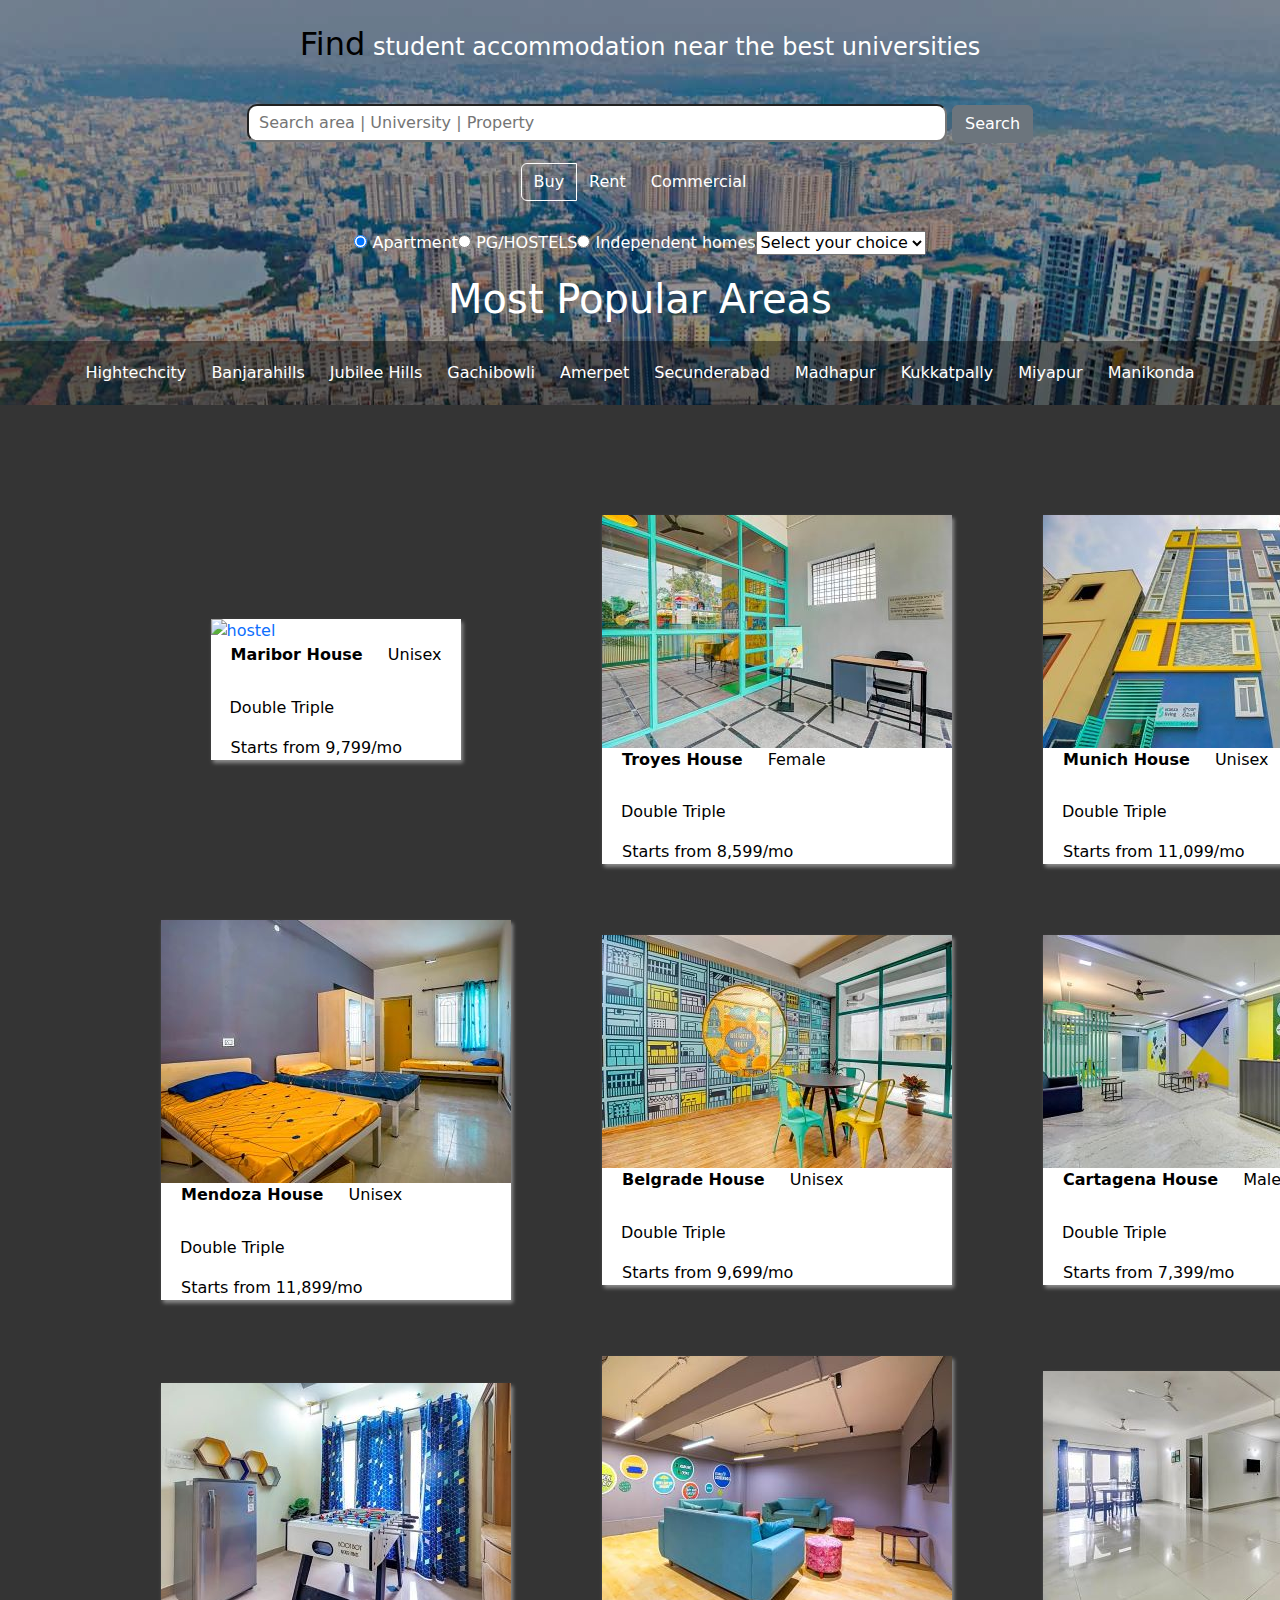
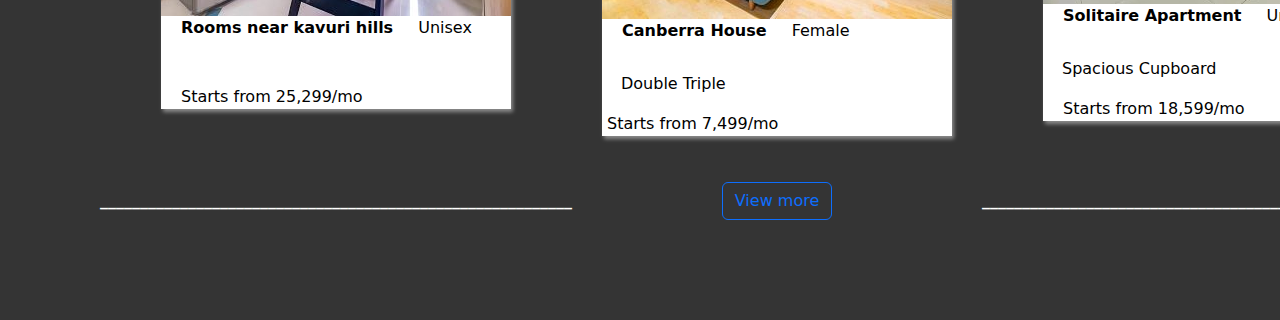
==== Hyderabad.html @ a1119e0d "Add files via upload" ====
<!DOCTYPE html>
<html lang="en">
    <head>
        <meta charset="utf-8">
        <meta name="viewport" content="width=device-width, initial-scale=1">
        <title>Bootstrap demo</title>
        <link href="https://cdn.jsdelivr.net/npm/bootstrap@5.3.3/dist/css/bootstrap.min.css" rel="stylesheet" integrity="sha384-QWTKZyjpPEjISv5WaRU9OFeRpok6YctnYmDr5pNlyT2bRjXh0JMhjY6hW+ALEwIH" crossorigin="anonymous">
        <link rel="stylesheet" href="hyd.css">

        <link rel="stylesheet" href="https://cdnjs.cloudflare.com/ajax/libs/font-awesome/6.6.0/css/all.min.css" integrity="sha512-Kc323vGBEqzTmouAECnVceyQqyqdsSiqLQISBL29aUW4U/M7pSPA/gEUZQqv1cwx4OnYxTxve5UMg5GT6L4JJg==" crossorigin="anonymous" referrerpolicy="no-referrer" />
      
      </head>
<body>
    <section class="sec1">
        
          <div class="con1">
            <p style="padding: 20px; font-size: x-large; color: rgb(255, 255, 255);">
              <span style="color: rgb(0, 0, 0); font-size: xx-large;">Find</span>   student accommodation near the best universities</p>
            <input class="search" type="text" placeholder=" Search area | University | Property " id="Search" >
            <label for="Search">
              <button type="submit" class="btn btn-secondary" style="color: white;">Search</button>
            </label>
          </div>
          <div class="con2">
            <div class="btn-group" role="group" aria-label="Basic radio toggle button group">
              <input type="radio" class="btn-check" name="btnradio" id="btnradio1" autocomplete="off" checked>
              <label class="btn btn-outline" for="btnradio1" style="color: rgb(255, 255, 255); ">Buy</label>
              <input type="radio" class="btn-check" name="btnradio" id="btnradio2" autocomplete="off">
              <label class="btn btn-outline" for="btnradio2" style="color: rgb(255, 255, 255);">Rent </label>
              <input type="radio" class="btn-check" name="btnradio" id="btnradio3" autocomplete="off">
              <label class="btn btn-outline" for="btnradio3" style="color: rgb(255, 255, 255);">Commercial</label>
            </div>
          </div>
          <div class="con3">
            <div class="insidecon3">
              <label class="radiobtn">
                <input type="radio" name="House" id="apartment" value="apartment">
                Apartment
              </label>
              <label class="radiobtn">
                <input type="radio" name="House" id="pg_hostel" value="pg_hostel">
                PG/HOSTELS
              </label>
              <label class="radiobtn">
                <input type="radio" name="House" id="independent_homes" value="independent_homes">
                Independent homes
              </label>
              <select class="select2" name="typeofhomes" id="TH">
                <option value="op0">Choose type</option>
              </select>
            </div>
            <div class="con4">
                <h1 style="padding: 10px; font-weight: 500; color: white;">Most Popular Areas</h1>
        <div class="areas">
            <a href="#">Hightechcity</a>
            <a href="#">Banjarahills</a>
            <a href="#">Jubilee Hills</a>
            <a href="#">Gachibowli</a>
            <a href="#">Amerpet</a>
            <a href="#">Secunderabad</a>
            <a href="#">Madhapur</a>
            <a href="#">Kukkatpally</a>
            <a href="#">Miyapur</a>
            <a href="#">Manikonda</a>
        </div>
            </div>
        
    </section>
    <section class="sec2">
        <div class="hostels">
            <a href="https://www.stanzaliving.com/hyderabad/pg-hostel-in-kondapur/co_ed/maribor-house?latitude=17.4698143&longitude=78.3853779&meta=eyJjdCI6IkoyYURISGZmYnBkdUpBMEVqRUZCclY2U0Zkd0ZTRHRJTFBKcVhBZHByZXlVWlB0a1NQQ3Z2OThQT0loa0ZkcEwiLCJpdiI6ImI2NmU1NzA5MGNkOTc4NjRhYTA5ZjhhZTlmYjg2NjZlIiwicyI6ImNiNjViNzMzODIwNmQyMjUifQ%3D%3D" style="text-decoration:none; padding: 10px;" ><div class="cards">
              <img src="maribor.jpg" alt="hostel" >
              <br> 
              <b style="color: black;padding: 20px;">Maribor House</b>
              <span style="color: black; padding-left: 5x;">Unisex</span>
              <i class="fa-solid fa-mars-and-venus"  style="color: black; padding: 10px;"></i>
              <br>
              <i class="fa-solid fa-bed" style="padding-left: 20px; color: black; font-size: larger;" ></i>
              <i class="fa-solid fa-bed"style="padding-left: 20px; color: black; font-size: larger;"></i>
              <p style="color: black; padding-left: 19px;">Double         Triple </p>
              <p style="color: black; padding-left: 20px;"> Starts from 9,799/mo</p>
            </div>
          </a>
            <a href="https://www.stanzaliving.com/hyderabad/pg-in-narsingi/female/troyes-house?latitude=17.4177464&longitude=78.4399014&meta=eyJjdCI6Ik1LNHVPNERIL2FWNS9zYkUzbXBWdXZCa241L3ZidXhSVHpzTTdITktGV2Q5R0FwWERKcXoxT1kwamdBeDc4QWMiLCJpdiI6IjJmNDVmZTNhZWQ0MjZkM2ZhMDg3ODc1NzNmOTk0NDI5IiwicyI6IjdhMDNhYmY2OTJmY2NiOWYifQ%3D%3D"  style="text-decoration:none; padding: 10px;">
              <div class="cards">
              <img src="Banjara.jpg" alt="hostel" >
              <br> 
              <b style="color: black;padding: 20px;">Troyes House</b>
              <span style="color: black; padding-left: 5x;">Female</span>
              <i class="fa-solid fa-venus"  style="color: black; padding: 10px;"></i>
              <br>
              <i class="fa-solid fa-bed" style="padding-left: 20px; color: black; font-size: larger;" ></i>
              <i class="fa-solid fa-bed"style="padding-left: 20px; color: black; font-size: larger;"></i>
              <p style="color: black; padding-left: 19px;">Double         Triple </p>
              <p style="color: black; padding-left: 20px;"> Starts from 8,599/mo</p>
              </div>
            </a>
            <a href="https://www.stanzaliving.com/hyderabad/pg-hostel-in-gachibowli/co_ed/munich-house?latitude=17.43886195&longitude=78.3993197&meta=[base64]%3D%3D" style="text-decoration:none; padding: 10px;" ><div class="cards">
              <img src="jubliee.jpg" alt="hostel" >
              <br> 
              <b style="color: black;padding: 20px;">Munich House</b>
              <span style="color: black; padding-left: 5x;">Unisex</span>
              <i class="fa-solid fa-mars-and-venus"  style="color: black; padding: 10px;"></i>
              <br>
              <i class="fa-solid fa-bed" style="padding-left: 20px; color: black; font-size: larger;" ></i>
              <i class="fa-solid fa-bed"style="padding-left: 20px; color: black; font-size: larger;"></i>
              <p style="color: black; padding-left: 19px;">Double         Triple </p>
              <p style="color: black; padding-left: 20px;"> Starts from 11,099/mo</p>
            </div>
          </a>
            <a href="https://www.stanzaliving.com/hyderabad/pg-hostel-in-gachibowli/co_ed/mendoza-house?latitude=17.43886195&longitude=78.3993197&meta=[base64]%3D%3D" style="text-decoration:none; padding: 10px;" ><div class="cards">
              <img src="Gachibowli.jpg" alt="hostel" >
              <br> 
              <b style="color: black;padding: 20px;">Mendoza House</b>
              <span style="color: black; padding-left: 5x;">Unisex</span>
              <i class="fa-solid fa-mars-and-venus"  style="color: black; padding: 10px;"></i>
              <br>
              <i class="fa-solid fa-bed" style="padding-left: 20px; color: black; font-size: larger;" ></i>
              <i class="fa-solid fa-bed"style="padding-left: 20px; color: black; font-size: larger;"></i>
              <p style="color: black; padding-left: 19px;">Double         Triple </p>
              <p style="color: black; padding-left: 20px;"> Starts from 11,899/mo</p>
            </div>
          </a>
            <a href="https://www.stanzaliving.com/hyderabad/pg-hostel-in-ameerpet/co_ed/belgrade-house?latitude=17.4337246&longitude=78.5006827&meta=eyJjdCI6IkJXTm5BN1YyMXA4SUlZd0lUbjhJTzNWQlBUbTllTCtETlZZWkhPQys0eXllYzF2ZlRqYStFNjJQNzVCVWxoR1giLCJpdiI6IjlhYzJhZDcyODUxYTBjMDE1ZjQ1MTM0ODQ0Mjg2N2UzIiwicyI6Ijk3YzhjNTAxYzY5M2UzZDEifQ%3D%3D" style="text-decoration:none; padding: 10px;" ><div class="cards">
              <img src="amerpet.jpg" alt="hostel" >
              <br> 
              <b style="color: black;padding: 20px;">Belgrade House</b>
              <span style="color: black; padding-left: 5x;">Unisex</span>
              <i class="fa-solid fa-mars-and-venus"  style="color: black; padding: 10px;"></i>
              <br>
              <i class="fa-solid fa-bed" style="padding-left: 20px; color: black; font-size: larger;" ></i>
              <i class="fa-solid fa-bed"style="padding-left: 20px; color: black; font-size: larger;"></i>
              <p style="color: black; padding-left: 19px;">Double         Triple </p>
              <p style="color: black; padding-left: 20px;"> Starts from 9,699/mo</p>
            </div>
          </a>
            <a href="https://www.stanzaliving.com/hyderabad/pg-in-himayatnagar/male/cartagena-house?latitude=17.4337246&longitude=78.5006827&meta=eyJjdCI6IjFMVUJEcTZDVlRjK1BUUHlaRWZ6UzNHa3Z2dzlhem5Ba0N5Wkt1Q2F2eHlWeWhVTUxLNzB0dDVTUVJ2R2FiMEwiLCJpdiI6IjBkYzQ5YWMxZTcyYzM3NmE2ZmVkNmIxOWE5ZDVhMmMwIiwicyI6IjQ3OTljZThiMTFiYzZiMWQifQ%3D%3D" style="text-decoration:none; padding: 10px;" ><div class="cards">
              <img src="Secunderabad.jpg" alt="hostel" >
              <br> 
              <b style="color: black;padding: 20px;">Cartagena House</b>
              <span style="color: black; padding-left: 5x;">Male</span>
              <i class="fa-solid fa-mars"  style="color: black; padding: 10px;"></i>
              <br>
              <i class="fa-solid fa-bed" style="padding-left: 20px; color: black; font-size: larger;" ></i>
              <i class="fa-solid fa-bed"style="padding-left: 20px; color: black; font-size: larger;"></i>
              <p style="color: black; padding-left: 19px;">Double         Triple </p>
              <p style="color: black; padding-left: 20px;"> Starts from 7,399/mo</p>
            </div>
          </a>
            <a href="https://www.stanzaliving.com/apartments/flats-for-rent-in-hyderabad/madhapur/building-near-kavuri-hills-hectorville-loc103?latitude=17.465295290693756&longitude=78.37977046152449&meta=eyJjdCI6IlBQdnRzemtwQ2t3QVhEc0VQSUlvV0ZwdGpCUmpWWTZlNkp6blE5OTNKejJvZ3lqOWR4QVE4TDBRTG5LTGhmbDIiLCJpdiI6IjVmMDkxNTQ2YWRjMjczNzllYzVmNjQzYTIwNzQyNDI5IiwicyI6ImExODYwYmJmNWY1YmRlYzcifQ%3D%3D&isEntireFlat=false" style="text-decoration:none; padding: 10px;" ><div class="cards">
              <img src="madhapur.jpg" alt="hostel" >
              <br> 
              <b style="color: black;padding: 20px;">Rooms near kavuri hills</b>
              <span style="color: black; padding-left: 5x;">Unisex</span>
              <i class="fa-solid fa-mars-and-venus"  style="color: black; padding: 10px;"></i>
              <br>
              <i class="fa-solid fa-bed" style="padding-left: 20px; color: black; font-size: larger;" ></i>
              <i class="fa-solid fa-bed"style="padding-left: 20px; color: black; font-size: larger;"></i>
              <p style="color: black; padding-left: 19px;"></p>
              <p style="color: black; padding-left: 20px;"> Starts from 25,299/mo</p>
            </div>
          </a>
            <a href="https://www.stanzaliving.com/hyderabad/hostel-pg-in-kukatpally/female/canberra-house" style="text-decoration:none; padding: 10px;" ><div class="cards">
              <img src="kukkatpally.jpg" alt="hostel" >
              <br> 
              <b style="color: black;padding: 20px;">Canberra House</b>
              <span style="color: black; padding-left: 5x;">Female</span>
              <i class="fa-solid fa-venus"  style="color: black; padding: 10px;"></i>
              <br>
              <i class="fa-solid fa-bed" style="padding-left: 20px; color: black; font-size: larger;" ></i>
              <i class="fa-solid fa-bed"style="padding-left: 20px; color: black; font-size: larger;"></i>
              <p style="color: black; padding-left: 19px;">Double         Triple </p>
              <p style="color: black; padding-left: 5px;"> Starts from 7,499/mo</p>
            </div>
          </a>
            <a href="https://www.stanzaliving.com/apartments/flats-for-rent-in-hyderabad/kondapur/solitaire-apartment-society-loc9?latitude=17.4981608&longitude=78.3567628&meta=eyJjdCI6Im9NSFhpb1dkY0UwU0psY0IzaW9ZZjJEM0pRK1JaZ2xUYXp2QUZycUxwMG5OVnN4Z09BOWMrbXc0SmpEcWRZZVciLCJpdiI6ImNmYTU4NDY0ZDY3YWNmODI1MDYwMzhlNjA3MDA3NmQ5IiwicyI6ImMxOGE2YmI0MjJlNDc2MGQifQ%3D%3D&isEntireFlat=false" style="text-decoration:none; padding: 10px;" ><div class="cards">
              <img src="miyapur.jpg" alt="hostel" >
              <br> 
              <b style="color: black;padding: 20px;">Solitaire Apartment</b>
              <span style="color: black; padding-left: 5x;">Unisex</span>
              <i class="fa-solid fa-mars-and-venus"  style="color: black; padding: 10px;"></i>
              <br>
              <i class="fa-solid fa-bed" style="padding-left: 20px; color: black; font-size: larger;" ></i>
              <i class="fas fa-archive" style="padding-left: 20px; color: black; font-size: larger;"></i> 
              <p style="color: black; padding-left: 19px;">Spacious Cupboard       </p>
              <p style="color: black; padding-left: 20px;"> Starts from 18,599/mo</p>
            </div>
            </a>
            <div class="dash">
              <b style="color: white;">___________________________________________________________</b>
            </div>
              
            
            <div class="showmore">
              <button class="btn btn-outline-primary" >View more</button>
            </div>
            <div class="dash">
              <b style="color: white;">___________________________________________________________</b>
            </div>
        </div>
        
    </section>
    <script>
        document.addEventListener('DOMContentLoaded', function() {
    const radioButtons = document.querySelectorAll('input[name="House"]');
    const selectElement = document.getElementById('TH');
    
    const options = {
        apartment: [
            {value: 'Select any choice',text:'Select your choice'},
            { value: '1bhk', text: '1BHK' },
            { value: '2bhk', text: '2BHK' },
            { value: '3bhk', text: '3BHK' },
            { value: '4bhk', text: '4BHK' },
            { value: '4plusbhk', text: '4+BHK' }
        ],
        pg_hostel: [
            {value: 'Select any choice',text:'Select your choice'},
            { value: 'single_sharing', text: 'Single Sharing' },
            { value: 'double_sharing', text: 'Double Sharing' },
            { value: 'triple_sharing', text: 'Triple Sharing' },
            { value: 'quad_sharing', text: 'Quad Sharing' }
        ],
        independent_homes: [
            {value: 'Select any choice',text:'Select your choice'},
            { value: '1bhk', text: '1BHK' },
            { value: '2bhk', text: '2BHK' },
            { value: '3bhk', text: '3BHK' },
            { value: '4bhk', text: '4BHK' },
            { value: '4plusbhk', text: '4+BHK' }
        ]
    };

    function updateSelectOptions(houseType) {
        selectElement.innerHTML = '';
        options[houseType].forEach(option => {
            const optionElement = document.createElement('option');
            optionElement.value = option.value;
            optionElement.text = option.text;
            selectElement.appendChild(optionElement);
        });
    }

    radioButtons.forEach(radio => {
        radio.addEventListener('change', function() {
            if (this.checked) {
                updateSelectOptions(this.value);
            }
        });
    });
    
    const checkedRadio = document.querySelector('input[name="House"]:checked');
    if (checkedRadio) {
        updateSelectOptions(checkedRadio.value);
    } else if (radioButtons.length > 0) {
        radioButtons[0].checked = true;
        updateSelectOptions(radioButtons[0].value);
    }
});


    </script>
</body>
</html>
---- hyd.css ----
.body{
    padding: 0;
    margin: 0;
}
.sec1{
    text-align: center;
    background-image: url("hyd2.jpg");
    background-repeat: no-repeat;
    background-size: cover;
    
}
.areas{
    padding: 20px;
    background-color: rgba(0, 0, 0, 0.4);
    width: 100%;
}
.areas a{
    padding: 10px;
    position: relative;
    color: rgb(255, 255, 255);
    font-size: medium; 
    text-decoration: none;
    transition: font-size 0.3s ease-in-out; 
}
.areas a::after{
    content: '';
    position: absolute;
    width: 0px;
    height: 2px; 
    background-color: rgb(255, 255, 255);
    bottom: 0; 
    left: 50%;
    transform: translateX(-50%);
    transition: width 0.4s ease-in-out;
    box-shadow: 2px 2px 2px rgb(255, 255, 255);
}
.areas a:hover{
    font-size: large;
    color: rgb(255, 255, 255);
}
.areas a:hover::after{
    width: 100%;
    left: 0;
    transform: none;
}
.con1{
    background-color: rgba(0, 0, 0, 0.4);
}
.con1 .search{
    padding: 5px;
    width: 700px;
    border-radius: 10px;
}
.con2{
    padding: 20px;
    background-color: rgba(0, 0, 0, 0.4);
}
.con3{
    background-color: rgba(0, 0, 0, 0.4);
}
.insidecon3 {

    display: flex;
    justify-content: center;
    padding: 10px;
    color: rgb(255, 255, 255);
    border-radius: 10px;
}
.sec2{
    background-color: rgb(52, 52, 52);
}
.sec2 .hostels{
    padding : 100px;
    height: auto;
    width: auto;
    display: grid;
    grid-template-rows: auto ;
    grid-template-columns: auto auto auto;
    justify-items: center;
    align-items: center;
    row-gap: 20px;
    column-gap: 20px;
    animation: coming  ease-in ;
   animation-timeline: view();
   animation-range: 0 cover 20%;

}
@keyframes coming{
    from{
        opacity: 0;
        scale: 0.5;
        transform: translate3d(100px,200px,135px);
    }
    to{
        opacity: 1;
        scale: 1;
        transform: translate3d(0px,0px,0px);
    }
}
.cards{
    background-color: white;
    width: auto;
    height: auto;
    box-shadow: 2px 3px 4px rgb(142, 142, 142);
    transform: scale(1);
    transition: transform 0.3s ease-in-out;
    animation: coming  ease-in ;
   animation-timeline: view();
   animation-range: 0 cover 40%;
}
.cards:hover{
    transform: scale(1.1);
    transition: transform 0.2s ease-in-out;
}
.showmore{
    justify-items: center;
    align-items: center;
}
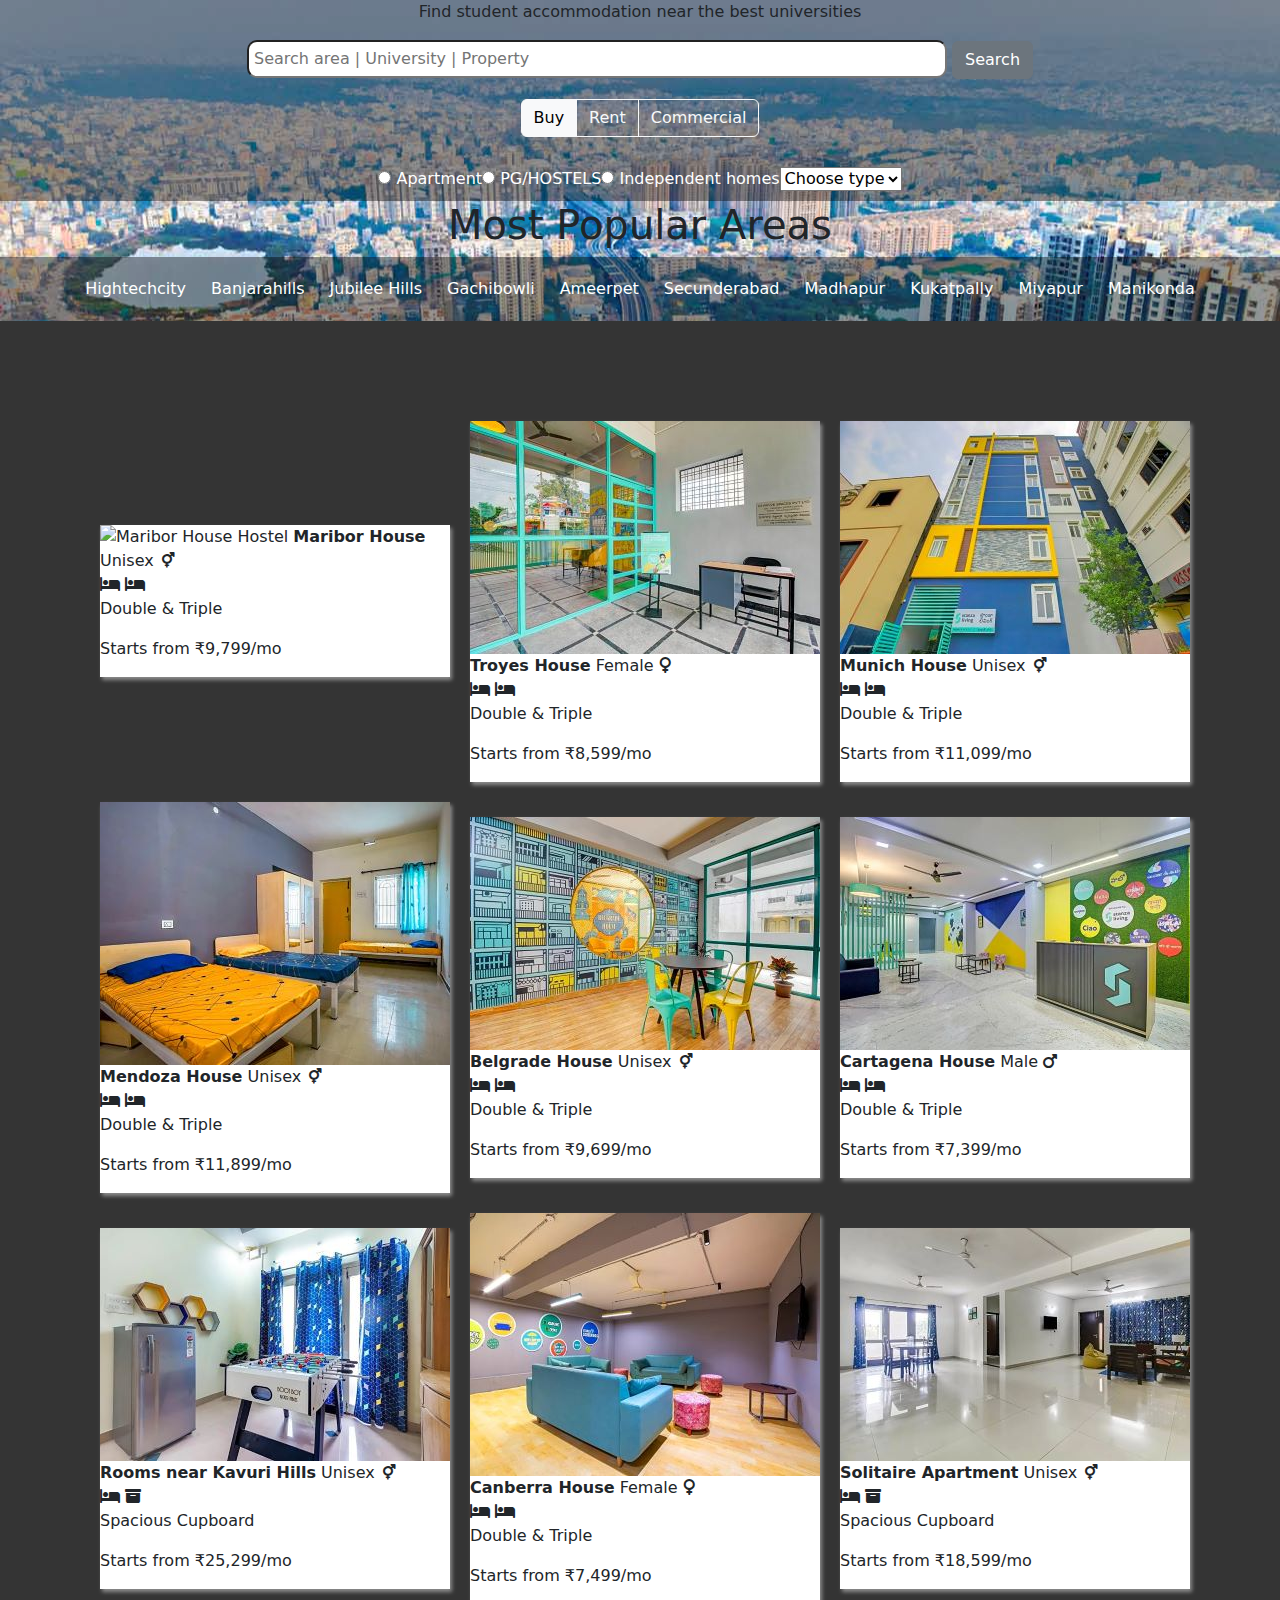
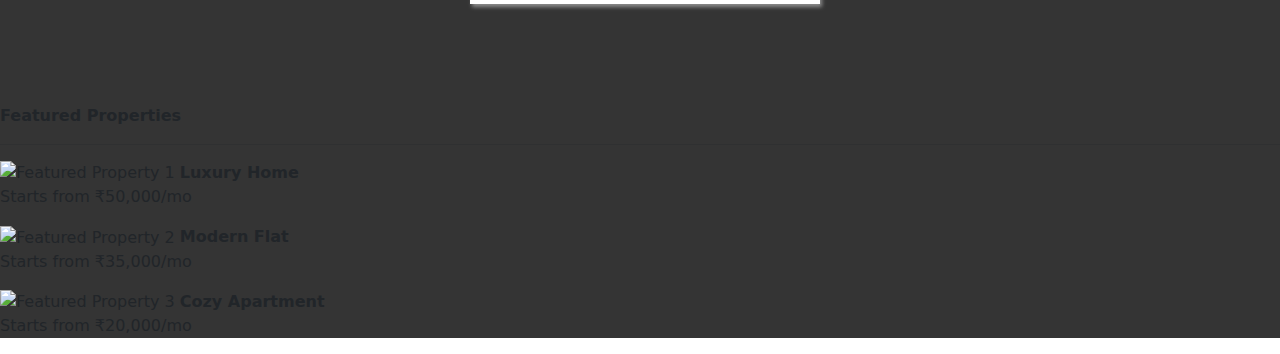
==== commit da0e38d9: "Update Hyderabad.html" ====
--- a/Hyderabad.html
+++ b/Hyderabad.html
@@ -1,264 +1,209 @@
 <!DOCTYPE html>
 <html lang="en">
-    <head>
-        <meta charset="utf-8">
-        <meta name="viewport" content="width=device-width, initial-scale=1">
-        <title>Bootstrap demo</title>
-        <link href="https://cdn.jsdelivr.net/npm/bootstrap@5.3.3/dist/css/bootstrap.min.css" rel="stylesheet" integrity="sha384-QWTKZyjpPEjISv5WaRU9OFeRpok6YctnYmDr5pNlyT2bRjXh0JMhjY6hW+ALEwIH" crossorigin="anonymous">
-        <link rel="stylesheet" href="hyd.css">
-
-        <link rel="stylesheet" href="https://cdnjs.cloudflare.com/ajax/libs/font-awesome/6.6.0/css/all.min.css" integrity="sha512-Kc323vGBEqzTmouAECnVceyQqyqdsSiqLQISBL29aUW4U/M7pSPA/gEUZQqv1cwx4OnYxTxve5UMg5GT6L4JJg==" crossorigin="anonymous" referrerpolicy="no-referrer" />
-      
-      </head>
+<head>
+    <meta charset="utf-8">
+    <meta name="viewport" content="width=device-width, initial-scale=1">
+    <title>Bootstrap Demo</title>
+    <link href="https://cdn.jsdelivr.net/npm/bootstrap@5.3.3/dist/css/bootstrap.min.css" rel="stylesheet">
+    <link rel="stylesheet" href="hyd.css">
+    <link rel="stylesheet" href="https://cdnjs.cloudflare.com/ajax/libs/font-awesome/6.6.0/css/all.min.css" crossorigin="anonymous" referrerpolicy="no-referrer" />
+</head>
 <body>
     <section class="sec1">
-        
-          <div class="con1">
-            <p style="padding: 20px; font-size: x-large; color: rgb(255, 255, 255);">
-              <span style="color: rgb(0, 0, 0); font-size: xx-large;">Find</span>   student accommodation near the best universities</p>
-            <input class="search" type="text" placeholder=" Search area | University | Property " id="Search" >
-            <label for="Search">
-              <button type="submit" class="btn btn-secondary" style="color: white;">Search</button>
-            </label>
-          </div>
-          <div class="con2">
+        <div class="con1">
+            <p class="intro-text">
+                <span class="highlight">Find</span> student accommodation near the best universities
+            </p>
+            <div class="search-container">
+                <input class="search" type="text" placeholder="Search area | University | Property" id="Search">
+                <button type="submit" class="btn btn-secondary search-btn">Search</button>
+            </div>
+        </div>
+        <div class="con2">
             <div class="btn-group" role="group" aria-label="Basic radio toggle button group">
-              <input type="radio" class="btn-check" name="btnradio" id="btnradio1" autocomplete="off" checked>
-              <label class="btn btn-outline" for="btnradio1" style="color: rgb(255, 255, 255); ">Buy</label>
-              <input type="radio" class="btn-check" name="btnradio" id="btnradio2" autocomplete="off">
-              <label class="btn btn-outline" for="btnradio2" style="color: rgb(255, 255, 255);">Rent </label>
-              <input type="radio" class="btn-check" name="btnradio" id="btnradio3" autocomplete="off">
-              <label class="btn btn-outline" for="btnradio3" style="color: rgb(255, 255, 255);">Commercial</label>
-            </div>
-          </div>
-          <div class="con3">
+                <input type="radio" class="btn-check" name="btnradio" id="btnradio1" autocomplete="off" checked>
+                <label class="btn btn-outline-light" for="btnradio1">Buy</label>
+                <input type="radio" class="btn-check" name="btnradio" id="btnradio2" autocomplete="off">
+                <label class="btn btn-outline-light" for="btnradio2">Rent</label>
+                <input type="radio" class="btn-check" name="btnradio" id="btnradio3" autocomplete="off">
+                <label class="btn btn-outline-light" for="btnradio3">Commercial</label>
+            </div>
+        </div>
+        <div class="con3">
             <div class="insidecon3">
-              <label class="radiobtn">
-                <input type="radio" name="House" id="apartment" value="apartment">
-                Apartment
-              </label>
-              <label class="radiobtn">
-                <input type="radio" name="House" id="pg_hostel" value="pg_hostel">
-                PG/HOSTELS
-              </label>
-              <label class="radiobtn">
-                <input type="radio" name="House" id="independent_homes" value="independent_homes">
-                Independent homes
-              </label>
-              <select class="select2" name="typeofhomes" id="TH">
-                <option value="op0">Choose type</option>
-              </select>
-            </div>
-            <div class="con4">
-                <h1 style="padding: 10px; font-weight: 500; color: white;">Most Popular Areas</h1>
-        <div class="areas">
-            <a href="#">Hightechcity</a>
-            <a href="#">Banjarahills</a>
-            <a href="#">Jubilee Hills</a>
-            <a href="#">Gachibowli</a>
-            <a href="#">Amerpet</a>
-            <a href="#">Secunderabad</a>
-            <a href="#">Madhapur</a>
-            <a href="#">Kukkatpally</a>
-            <a href="#">Miyapur</a>
-            <a href="#">Manikonda</a>
-        </div>
-            </div>
-        
+                <label class="radiobtn">
+                    <input type="radio" name="House" id="apartment" value="apartment"> Apartment
+                </label>
+                <label class="radiobtn">
+                    <input type="radio" name="House" id="pg_hostel" value="pg_hostel"> PG/HOSTELS
+                </label>
+                <label class="radiobtn">
+                    <input type="radio" name="House" id="independent_homes" value="independent_homes"> Independent homes
+                </label>
+                <select class="select2" name="typeofhomes" id="TH">
+                    <option value="op0">Choose type</option>
+                </select>
+            </div>
+        </div>
+        <div class="con4">
+            <h1 class="popular-areas-title">Most Popular Areas</h1>
+            <div class="areas">
+                <a href="#">Hightechcity</a>
+                <a href="#">Banjarahills</a>
+                <a href="#">Jubilee Hills</a>
+                <a href="#">Gachibowli</a>
+                <a href="#">Ameerpet</a>
+                <a href="#">Secunderabad</a>
+                <a href="#">Madhapur</a>
+                <a href="#">Kukatpally</a>
+                <a href="#">Miyapur</a>
+                <a href="#">Manikonda</a>
+            </div>
+        </div>
     </section>
+
     <section class="sec2">
         <div class="hostels">
-            <a href="https://www.stanzaliving.com/hyderabad/pg-hostel-in-kondapur/co_ed/maribor-house?latitude=17.4698143&longitude=78.3853779&meta=eyJjdCI6IkoyYURISGZmYnBkdUpBMEVqRUZCclY2U0Zkd0ZTRHRJTFBKcVhBZHByZXlVWlB0a1NQQ3Z2OThQT0loa0ZkcEwiLCJpdiI6ImI2NmU1NzA5MGNkOTc4NjRhYTA5ZjhhZTlmYjg2NjZlIiwicyI6ImNiNjViNzMzODIwNmQyMjUifQ%3D%3D" style="text-decoration:none; padding: 10px;" ><div class="cards">
-              <img src="maribor.jpg" alt="hostel" >
-              <br> 
-              <b style="color: black;padding: 20px;">Maribor House</b>
-              <span style="color: black; padding-left: 5x;">Unisex</span>
-              <i class="fa-solid fa-mars-and-venus"  style="color: black; padding: 10px;"></i>
-              <br>
-              <i class="fa-solid fa-bed" style="padding-left: 20px; color: black; font-size: larger;" ></i>
-              <i class="fa-solid fa-bed"style="padding-left: 20px; color: black; font-size: larger;"></i>
-              <p style="color: black; padding-left: 19px;">Double         Triple </p>
-              <p style="color: black; padding-left: 20px;"> Starts from 9,799/mo</p>
-            </div>
-          </a>
-            <a href="https://www.stanzaliving.com/hyderabad/pg-in-narsingi/female/troyes-house?latitude=17.4177464&longitude=78.4399014&meta=eyJjdCI6Ik1LNHVPNERIL2FWNS9zYkUzbXBWdXZCa241L3ZidXhSVHpzTTdITktGV2Q5R0FwWERKcXoxT1kwamdBeDc4QWMiLCJpdiI6IjJmNDVmZTNhZWQ0MjZkM2ZhMDg3ODc1NzNmOTk0NDI5IiwicyI6IjdhMDNhYmY2OTJmY2NiOWYifQ%3D%3D"  style="text-decoration:none; padding: 10px;">
-              <div class="cards">
-              <img src="Banjara.jpg" alt="hostel" >
-              <br> 
-              <b style="color: black;padding: 20px;">Troyes House</b>
-              <span style="color: black; padding-left: 5x;">Female</span>
-              <i class="fa-solid fa-venus"  style="color: black; padding: 10px;"></i>
-              <br>
-              <i class="fa-solid fa-bed" style="padding-left: 20px; color: black; font-size: larger;" ></i>
-              <i class="fa-solid fa-bed"style="padding-left: 20px; color: black; font-size: larger;"></i>
-              <p style="color: black; padding-left: 19px;">Double         Triple </p>
-              <p style="color: black; padding-left: 20px;"> Starts from 8,599/mo</p>
-              </div>
-            </a>
-            <a href="https://www.stanzaliving.com/hyderabad/pg-hostel-in-gachibowli/co_ed/munich-house?latitude=17.43886195&longitude=78.3993197&meta=[base64]%3D%3D" style="text-decoration:none; padding: 10px;" ><div class="cards">
-              <img src="jubliee.jpg" alt="hostel" >
-              <br> 
-              <b style="color: black;padding: 20px;">Munich House</b>
-              <span style="color: black; padding-left: 5x;">Unisex</span>
-              <i class="fa-solid fa-mars-and-venus"  style="color: black; padding: 10px;"></i>
-              <br>
-              <i class="fa-solid fa-bed" style="padding-left: 20px; color: black; font-size: larger;" ></i>
-              <i class="fa-solid fa-bed"style="padding-left: 20px; color: black; font-size: larger;"></i>
-              <p style="color: black; padding-left: 19px;">Double         Triple </p>
-              <p style="color: black; padding-left: 20px;"> Starts from 11,099/mo</p>
-            </div>
-          </a>
-            <a href="https://www.stanzaliving.com/hyderabad/pg-hostel-in-gachibowli/co_ed/mendoza-house?latitude=17.43886195&longitude=78.3993197&meta=[base64]%3D%3D" style="text-decoration:none; padding: 10px;" ><div class="cards">
-              <img src="Gachibowli.jpg" alt="hostel" >
-              <br> 
-              <b style="color: black;padding: 20px;">Mendoza House</b>
-              <span style="color: black; padding-left: 5x;">Unisex</span>
-              <i class="fa-solid fa-mars-and-venus"  style="color: black; padding: 10px;"></i>
-              <br>
-              <i class="fa-solid fa-bed" style="padding-left: 20px; color: black; font-size: larger;" ></i>
-              <i class="fa-solid fa-bed"style="padding-left: 20px; color: black; font-size: larger;"></i>
-              <p style="color: black; padding-left: 19px;">Double         Triple </p>
-              <p style="color: black; padding-left: 20px;"> Starts from 11,899/mo</p>
-            </div>
-          </a>
-            <a href="https://www.stanzaliving.com/hyderabad/pg-hostel-in-ameerpet/co_ed/belgrade-house?latitude=17.4337246&longitude=78.5006827&meta=eyJjdCI6IkJXTm5BN1YyMXA4SUlZd0lUbjhJTzNWQlBUbTllTCtETlZZWkhPQys0eXllYzF2ZlRqYStFNjJQNzVCVWxoR1giLCJpdiI6IjlhYzJhZDcyODUxYTBjMDE1ZjQ1MTM0ODQ0Mjg2N2UzIiwicyI6Ijk3YzhjNTAxYzY5M2UzZDEifQ%3D%3D" style="text-decoration:none; padding: 10px;" ><div class="cards">
-              <img src="amerpet.jpg" alt="hostel" >
-              <br> 
-              <b style="color: black;padding: 20px;">Belgrade House</b>
-              <span style="color: black; padding-left: 5x;">Unisex</span>
-              <i class="fa-solid fa-mars-and-venus"  style="color: black; padding: 10px;"></i>
-              <br>
-              <i class="fa-solid fa-bed" style="padding-left: 20px; color: black; font-size: larger;" ></i>
-              <i class="fa-solid fa-bed"style="padding-left: 20px; color: black; font-size: larger;"></i>
-              <p style="color: black; padding-left: 19px;">Double         Triple </p>
-              <p style="color: black; padding-left: 20px;"> Starts from 9,699/mo</p>
-            </div>
-          </a>
-            <a href="https://www.stanzaliving.com/hyderabad/pg-in-himayatnagar/male/cartagena-house?latitude=17.4337246&longitude=78.5006827&meta=eyJjdCI6IjFMVUJEcTZDVlRjK1BUUHlaRWZ6UzNHa3Z2dzlhem5Ba0N5Wkt1Q2F2eHlWeWhVTUxLNzB0dDVTUVJ2R2FiMEwiLCJpdiI6IjBkYzQ5YWMxZTcyYzM3NmE2ZmVkNmIxOWE5ZDVhMmMwIiwicyI6IjQ3OTljZThiMTFiYzZiMWQifQ%3D%3D" style="text-decoration:none; padding: 10px;" ><div class="cards">
-              <img src="Secunderabad.jpg" alt="hostel" >
-              <br> 
-              <b style="color: black;padding: 20px;">Cartagena House</b>
-              <span style="color: black; padding-left: 5x;">Male</span>
-              <i class="fa-solid fa-mars"  style="color: black; padding: 10px;"></i>
-              <br>
-              <i class="fa-solid fa-bed" style="padding-left: 20px; color: black; font-size: larger;" ></i>
-              <i class="fa-solid fa-bed"style="padding-left: 20px; color: black; font-size: larger;"></i>
-              <p style="color: black; padding-left: 19px;">Double         Triple </p>
-              <p style="color: black; padding-left: 20px;"> Starts from 7,399/mo</p>
-            </div>
-          </a>
-            <a href="https://www.stanzaliving.com/apartments/flats-for-rent-in-hyderabad/madhapur/building-near-kavuri-hills-hectorville-loc103?latitude=17.465295290693756&longitude=78.37977046152449&meta=eyJjdCI6IlBQdnRzemtwQ2t3QVhEc0VQSUlvV0ZwdGpCUmpWWTZlNkp6blE5OTNKejJvZ3lqOWR4QVE4TDBRTG5LTGhmbDIiLCJpdiI6IjVmMDkxNTQ2YWRjMjczNzllYzVmNjQzYTIwNzQyNDI5IiwicyI6ImExODYwYmJmNWY1YmRlYzcifQ%3D%3D&isEntireFlat=false" style="text-decoration:none; padding: 10px;" ><div class="cards">
-              <img src="madhapur.jpg" alt="hostel" >
-              <br> 
-              <b style="color: black;padding: 20px;">Rooms near kavuri hills</b>
-              <span style="color: black; padding-left: 5x;">Unisex</span>
-              <i class="fa-solid fa-mars-and-venus"  style="color: black; padding: 10px;"></i>
-              <br>
-              <i class="fa-solid fa-bed" style="padding-left: 20px; color: black; font-size: larger;" ></i>
-              <i class="fa-solid fa-bed"style="padding-left: 20px; color: black; font-size: larger;"></i>
-              <p style="color: black; padding-left: 19px;"></p>
-              <p style="color: black; padding-left: 20px;"> Starts from 25,299/mo</p>
-            </div>
-          </a>
-            <a href="https://www.stanzaliving.com/hyderabad/hostel-pg-in-kukatpally/female/canberra-house" style="text-decoration:none; padding: 10px;" ><div class="cards">
-              <img src="kukkatpally.jpg" alt="hostel" >
-              <br> 
-              <b style="color: black;padding: 20px;">Canberra House</b>
-              <span style="color: black; padding-left: 5x;">Female</span>
-              <i class="fa-solid fa-venus"  style="color: black; padding: 10px;"></i>
-              <br>
-              <i class="fa-solid fa-bed" style="padding-left: 20px; color: black; font-size: larger;" ></i>
-              <i class="fa-solid fa-bed"style="padding-left: 20px; color: black; font-size: larger;"></i>
-              <p style="color: black; padding-left: 19px;">Double         Triple </p>
-              <p style="color: black; padding-left: 5px;"> Starts from 7,499/mo</p>
-            </div>
-          </a>
-            <a href="https://www.stanzaliving.com/apartments/flats-for-rent-in-hyderabad/kondapur/solitaire-apartment-society-loc9?latitude=17.4981608&longitude=78.3567628&meta=eyJjdCI6Im9NSFhpb1dkY0UwU0psY0IzaW9ZZjJEM0pRK1JaZ2xUYXp2QUZycUxwMG5OVnN4Z09BOWMrbXc0SmpEcWRZZVciLCJpdiI6ImNmYTU4NDY0ZDY3YWNmODI1MDYwMzhlNjA3MDA3NmQ5IiwicyI6ImMxOGE2YmI0MjJlNDc2MGQifQ%3D%3D&isEntireFlat=false" style="text-decoration:none; padding: 10px;" ><div class="cards">
-              <img src="miyapur.jpg" alt="hostel" >
-              <br> 
-              <b style="color: black;padding: 20px;">Solitaire Apartment</b>
-              <span style="color: black; padding-left: 5x;">Unisex</span>
-              <i class="fa-solid fa-mars-and-venus"  style="color: black; padding: 10px;"></i>
-              <br>
-              <i class="fa-solid fa-bed" style="padding-left: 20px; color: black; font-size: larger;" ></i>
-              <i class="fas fa-archive" style="padding-left: 20px; color: black; font-size: larger;"></i> 
-              <p style="color: black; padding-left: 19px;">Spacious Cupboard       </p>
-              <p style="color: black; padding-left: 20px;"> Starts from 18,599/mo</p>
-            </div>
-            </a>
-            <div class="dash">
-              <b style="color: white;">___________________________________________________________</b>
-            </div>
-              
-            
-            <div class="showmore">
-              <button class="btn btn-outline-primary" >View more</button>
-            </div>
-            <div class="dash">
-              <b style="color: white;">___________________________________________________________</b>
-            </div>
-        </div>
-        
+            <div class="cards">
+                <img src="maribor.jpg" alt="Maribor House Hostel">
+                <b>Maribor House</b>
+                <span>Unisex</span>
+                <i class="fa-solid fa-mars-and-venus"></i>
+                <div class="details">
+                    <i class="fa-solid fa-bed"></i>
+                    <i class="fa-solid fa-bed"></i>
+                    <p>Double & Triple</p>
+                    <p>Starts from ₹9,799/mo</p>
+                </div>
+            </div>
+
+            <div class="cards">
+                <img src="Banjara.jpg" alt="Troyes House Hostel">
+                <b>Troyes House</b>
+                <span>Female</span>
+                <i class="fa-solid fa-venus"></i>
+                <div class="details">
+                    <i class="fa-solid fa-bed"></i>
+                    <i class="fa-solid fa-bed"></i>
+                    <p>Double & Triple</p>
+                    <p>Starts from ₹8,599/mo</p>
+                </div>
+            </div>
+
+            <div class="cards">
+                <img src="jubliee.jpg" alt="Munich House Hostel">
+                <b>Munich House</b>
+                <span>Unisex</span>
+                <i class="fa-solid fa-mars-and-venus"></i>
+                <div class="details">
+                    <i class="fa-solid fa-bed"></i>
+                    <i class="fa-solid fa-bed"></i>
+                    <p>Double & Triple</p>
+                    <p>Starts from ₹11,099/mo</p>
+                </div>
+            </div>
+
+            <div class="cards">
+                <img src="Gachibowli.jpg" alt="Mendoza House Hostel">
+                <b>Mendoza House</b>
+                <span>Unisex</span>
+                <i class="fa-solid fa-mars-and-venus"></i>
+                <div class="details">
+                    <i class="fa-solid fa-bed"></i>
+                    <i class="fa-solid fa-bed"></i>
+                    <p>Double & Triple</p>
+                    <p>Starts from ₹11,899/mo</p>
+                </div>
+            </div>
+
+            <div class="cards">
+                <img src="amerpet.jpg" alt="Belgrade House Hostel">
+                <b>Belgrade House</b>
+                <span>Unisex</span>
+                <i class="fa-solid fa-mars-and-venus"></i>
+                <div class="details">
+                    <i class="fa-solid fa-bed"></i>
+                    <i class="fa-solid fa-bed"></i>
+                    <p>Double & Triple</p>
+                    <p>Starts from ₹9,699/mo</p>
+                </div>
+            </div>
+
+            <div class="cards">
+                <img src="Secunderabad.jpg" alt="Cartagena House Hostel">
+                <b>Cartagena House</b>
+                <span>Male</span>
+                <i class="fa-solid fa-mars"></i>
+                <div class="details">
+                    <i class="fa-solid fa-bed"></i>
+                    <i class="fa-solid fa-bed"></i>
+                    <p>Double & Triple</p>
+                    <p>Starts from ₹7,399/mo</p>
+                </div>
+            </div>
+
+            <div class="cards">
+                <img src="madhapur.jpg" alt="Rooms near Kavuri Hills">
+                <b>Rooms near Kavuri Hills</b>
+                <span>Unisex</span>
+                <i class="fa-solid fa-mars-and-venus"></i>
+                <div class="details">
+                    <i class="fa-solid fa-bed"></i>
+                    <i class="fas fa-archive"></i>
+                    <p>Spacious Cupboard</p>
+                    <p>Starts from ₹25,299/mo</p>
+                </div>
+            </div>
+
+            <div class="cards">
+                <img src="kukkatpally.jpg" alt="Canberra House Hostel">
+                <b>Canberra House</b>
+                <span>Female</span>
+                <i class="fa-solid fa-venus"></i>
+                <div class="details">
+                    <i class="fa-solid fa-bed"></i>
+                    <i class="fa-solid fa-bed"></i>
+                    <p>Double & Triple</p>
+                    <p>Starts from ₹7,499/mo</p>
+                </div>
+            </div>
+
+            <div class="cards">
+                <img src="miyapur.jpg" alt="Solitaire Apartment Hostel">
+                <b>Solitaire Apartment</b>
+                <span>Unisex</span>
+                <i class="fa-solid fa-mars-and-venus"></i>
+                <div class="details">
+                    <i class="fa-solid fa-bed"></i>
+                    <i class="fas fa-archive"></i>
+                    <p>Spacious Cupboard</p>
+                    <p>Starts from ₹18,599/mo</p>
+                </div>
+            </div>
+        </div>
+        <div class="dash">
+            <b class="featured-title">Featured Properties</b>
+            <hr class="separator">
+            <div class="featured-cards">
+                <div class="featured-card">
+                    <img src="featured1.jpg" alt="Featured Property 1">
+                    <b>Luxury Home</b>
+                    <p>Starts from ₹50,000/mo</p>
+                </div>
+
+                <div class="featured-card">
+                    <img src="featured2.jpg" alt="Featured Property 2">
+                    <b>Modern Flat</b>
+                    <p>Starts from ₹35,000/mo</p>
+                </div>
+
+                <div class="featured-card">
+                    <img src="featured3.jpg" alt="Featured Property 3">
+                    <b>Cozy Apartment</b>
+                    <p>Starts from ₹20,000/mo</p>
+                </div>
+            </div>
+        </div>
     </section>
-    <script>
-        document.addEventListener('DOMContentLoaded', function() {
-    const radioButtons = document.querySelectorAll('input[name="House"]');
-    const selectElement = document.getElementById('TH');
-    
-    const options = {
-        apartment: [
-            {value: 'Select any choice',text:'Select your choice'},
-            { value: '1bhk', text: '1BHK' },
-            { value: '2bhk', text: '2BHK' },
-            { value: '3bhk', text: '3BHK' },
-            { value: '4bhk', text: '4BHK' },
-            { value: '4plusbhk', text: '4+BHK' }
-        ],
-        pg_hostel: [
-            {value: 'Select any choice',text:'Select your choice'},
-            { value: 'single_sharing', text: 'Single Sharing' },
-            { value: 'double_sharing', text: 'Double Sharing' },
-            { value: 'triple_sharing', text: 'Triple Sharing' },
-            { value: 'quad_sharing', text: 'Quad Sharing' }
-        ],
-        independent_homes: [
-            {value: 'Select any choice',text:'Select your choice'},
-            { value: '1bhk', text: '1BHK' },
-            { value: '2bhk', text: '2BHK' },
-            { value: '3bhk', text: '3BHK' },
-            { value: '4bhk', text: '4BHK' },
-            { value: '4plusbhk', text: '4+BHK' }
-        ]
-    };
-
-    function updateSelectOptions(houseType) {
-        selectElement.innerHTML = '';
-        options[houseType].forEach(option => {
-            const optionElement = document.createElement('option');
-            optionElement.value = option.value;
-            optionElement.text = option.text;
-            selectElement.appendChild(optionElement);
-        });
-    }
-
-    radioButtons.forEach(radio => {
-        radio.addEventListener('change', function() {
-            if (this.checked) {
-                updateSelectOptions(this.value);
-            }
-        });
-    });
-    
-    const checkedRadio = document.querySelector('input[name="House"]:checked');
-    if (checkedRadio) {
-        updateSelectOptions(checkedRadio.value);
-    } else if (radioButtons.length > 0) {
-        radioButtons[0].checked = true;
-        updateSelectOptions(radioButtons[0].value);
-    }
-});
-
-
-    </script>
 </body>
-</html>+</html>
